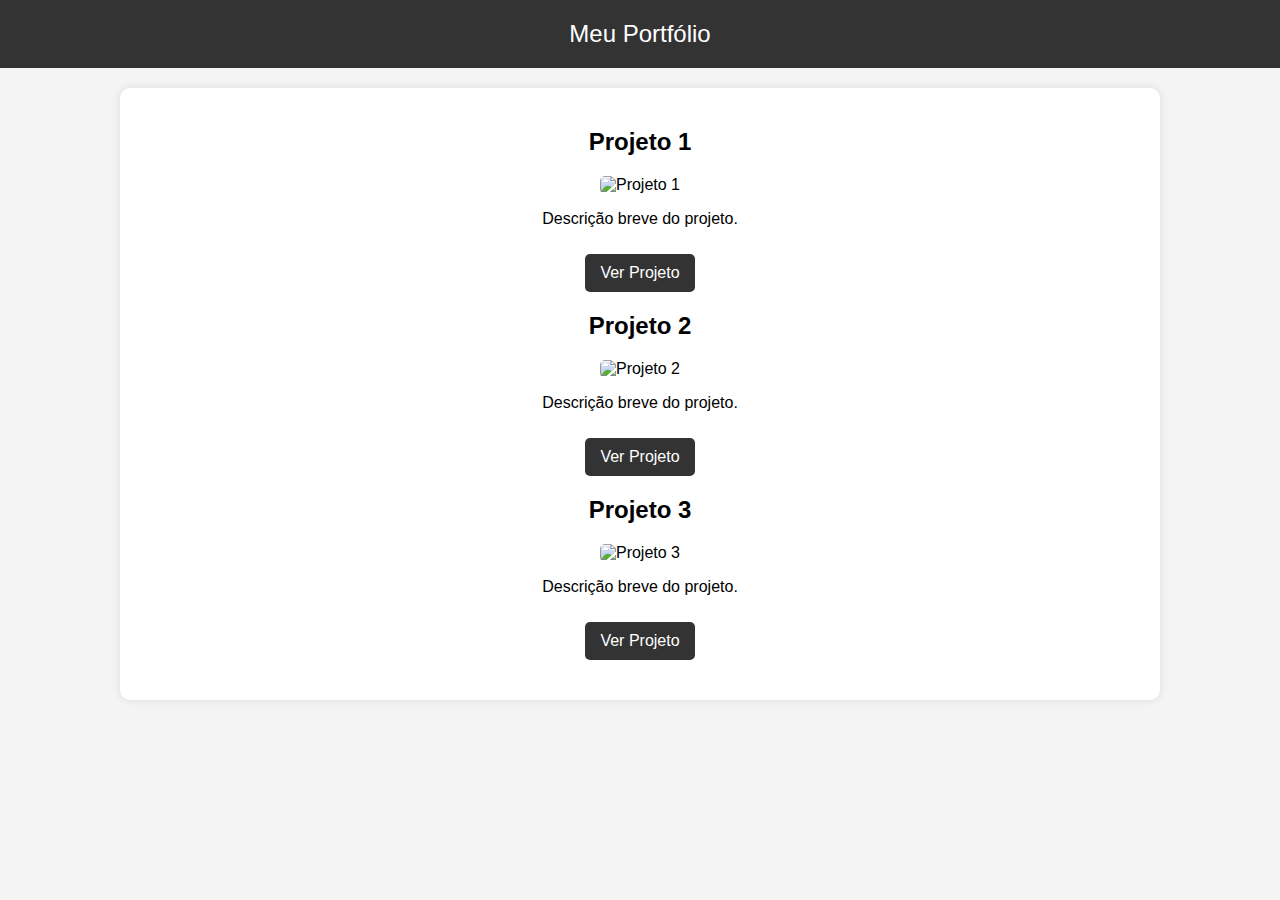
==== portifolio.html @ c17b00c8 "atualizando paginas" ====
<!DOCTYPE html>
<html lang="pt-br">
<head>
    <meta charset="UTF-8">
    <meta name="viewport" content="width=device-width, initial-scale=1.0">
    <title>Meu Portfólio</title>
    <link rel="stylesheet" href="estilos/estilo1.css">
</head>
<body>
    <header>
        Meu Portfólio
    </header>
    <div class="container">
        <div class="portfolio-item">
            <h2>Projeto 1</h2>
            <img src="https://via.placeholder.com/800x400" alt="Projeto 1">
            <p>Descrição breve do projeto.</p>
            <a href="https://pedrosoro40.github.io/Projeto-android/" target="_blank">Ver Projeto</a>
        </div>
        <div class="portfolio-item">
            <h2>Projeto 2</h2>
            <img src="https://via.placeholder.com/800x400" alt="Projeto 2">
            <p>Descrição breve do projeto.</p>
            <a href="https://pedrosoro40.github.io/projeto-codel/" target="_blank">Ver Projeto</a>
        </div>
        <div class="portfolio-item">
            <h2>Projeto 3</h2>
            <img src="https://via.placeholder.com/800x400" alt="Projeto 3">
            <p>Descrição breve do projeto.</p>
            <a href="https://pedrosoro40.github.io/projeto-social/" target="_blank">Ver Projeto</a>
        </div>
    </div>
</body>
</html>
---- estilos/estilo1.css ----
body {
    font-family: Arial, sans-serif;
    margin: 0;
    padding: 0;
    background-color: #f4f4f4;
    text-align: center;
}
header {
    background: #333;
    color: white;
    padding: 20px;
    font-size: 24px;
}
.container {
    max-width: 1000px;
    margin: 20px auto;
    padding: 20px;
    background: white;
    box-shadow: 0px 0px 10px rgba(0, 0, 0, 0.1);
    border-radius: 10px;
}
.portfolio-item {
    margin-bottom: 20px;
}
img {
    max-width: 100%;
    border-radius: 5px;
}
.portfolio-item a {
    display: inline-block;
    margin-top: 10px;
    padding: 10px 15px;
    background: #333;
    color: white;
    text-decoration: none;
    border-radius: 5px;
}
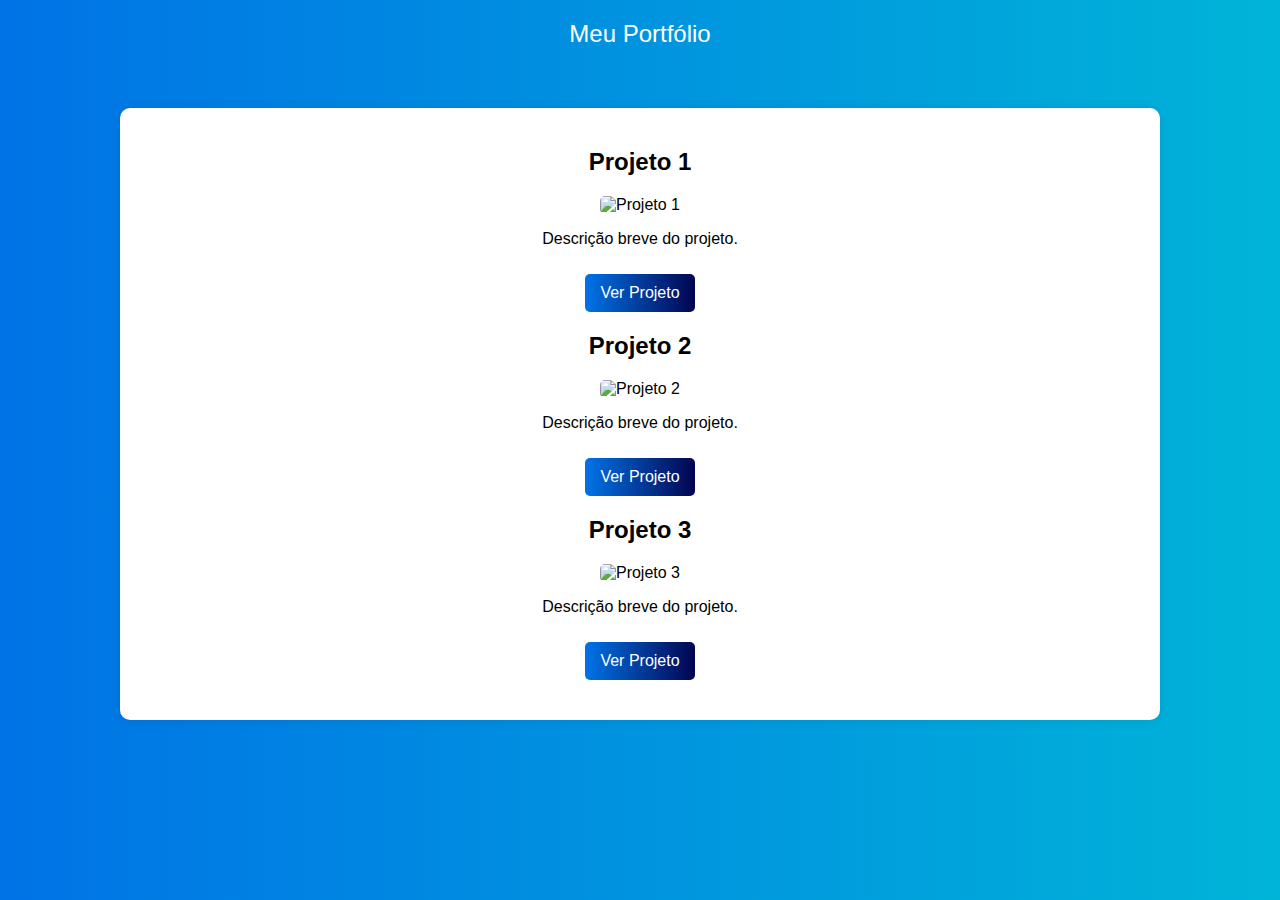
==== commit e00e0515: "atualizando cores" ====
--- a/portifolio.html
+++ b/portifolio.html
@@ -10,25 +10,27 @@
     <header>
         Meu Portfólio
     </header>
-    <div class="container">
-        <div class="portfolio-item">
-            <h2>Projeto 1</h2>
-            <img src="https://via.placeholder.com/800x400" alt="Projeto 1">
-            <p>Descrição breve do projeto.</p>
-            <a href="https://pedrosoro40.github.io/Projeto-android/" target="_blank">Ver Projeto</a>
+    <main>
+        <div class="container">
+            <div class="portfolio-item">
+                <h2>Projeto 1</h2>
+                <img src="https://via.placeholder.com/800x400" alt="Projeto 1">
+                <p>Descrição breve do projeto.</p>
+                <a href="https://pedrosoro40.github.io/Projeto-android/" target="_blank">Ver Projeto</a>
+            </div>
+            <div class="portfolio-item">
+                <h2>Projeto 2</h2>
+                <img src="https://via.placeholder.com/800x400" alt="Projeto 2">
+                <p>Descrição breve do projeto.</p>
+                <a href="https://pedrosoro40.github.io/projeto-codel/" target="_blank">Ver Projeto</a>
+            </div>
+            <div class="portfolio-item">
+                <h2>Projeto 3</h2>
+                <img src="https://via.placeholder.com/800x400" alt="Projeto 3">
+                <p>Descrição breve do projeto.</p>
+                <a href="https://pedrosoro40.github.io/projeto-social/" target="_blank">Ver Projeto</a>
+            </div>
         </div>
-        <div class="portfolio-item">
-            <h2>Projeto 2</h2>
-            <img src="https://via.placeholder.com/800x400" alt="Projeto 2">
-            <p>Descrição breve do projeto.</p>
-            <a href="https://pedrosoro40.github.io/projeto-codel/" target="_blank">Ver Projeto</a>
-        </div>
-        <div class="portfolio-item">
-            <h2>Projeto 3</h2>
-            <img src="https://via.placeholder.com/800x400" alt="Projeto 3">
-            <p>Descrição breve do projeto.</p>
-            <a href="https://pedrosoro40.github.io/projeto-social/" target="_blank">Ver Projeto</a>
-        </div>
-    </div>
+    </main>
 </body>
 </html>--- a/estilos/estilo1.css
+++ b/estilos/estilo1.css
@@ -2,14 +2,18 @@
     font-family: Arial, sans-serif;
     margin: 0;
     padding: 0;
-    background-color: #f4f4f4;
+    background-image:linear-gradient(to right, #0073e6, #00b4d8);
     text-align: center;
 }
 header {
-    background: #333;
+    background-image:linear-gradient(to right, #0073e6, #00b4d8);
     color: white;
     padding: 20px;
     font-size: 24px;
+}
+main {
+    padding: 20px;
+    background-image: linear-gradient(to right, #0073e6, #00b4d8);
 }
 .container {
     max-width: 1000px;
@@ -30,7 +34,7 @@
     display: inline-block;
     margin-top: 10px;
     padding: 10px 15px;
-    background: #333;
+    background-image:linear-gradient(to right, #0073e6, #030550);
     color: white;
     text-decoration: none;
     border-radius: 5px;
